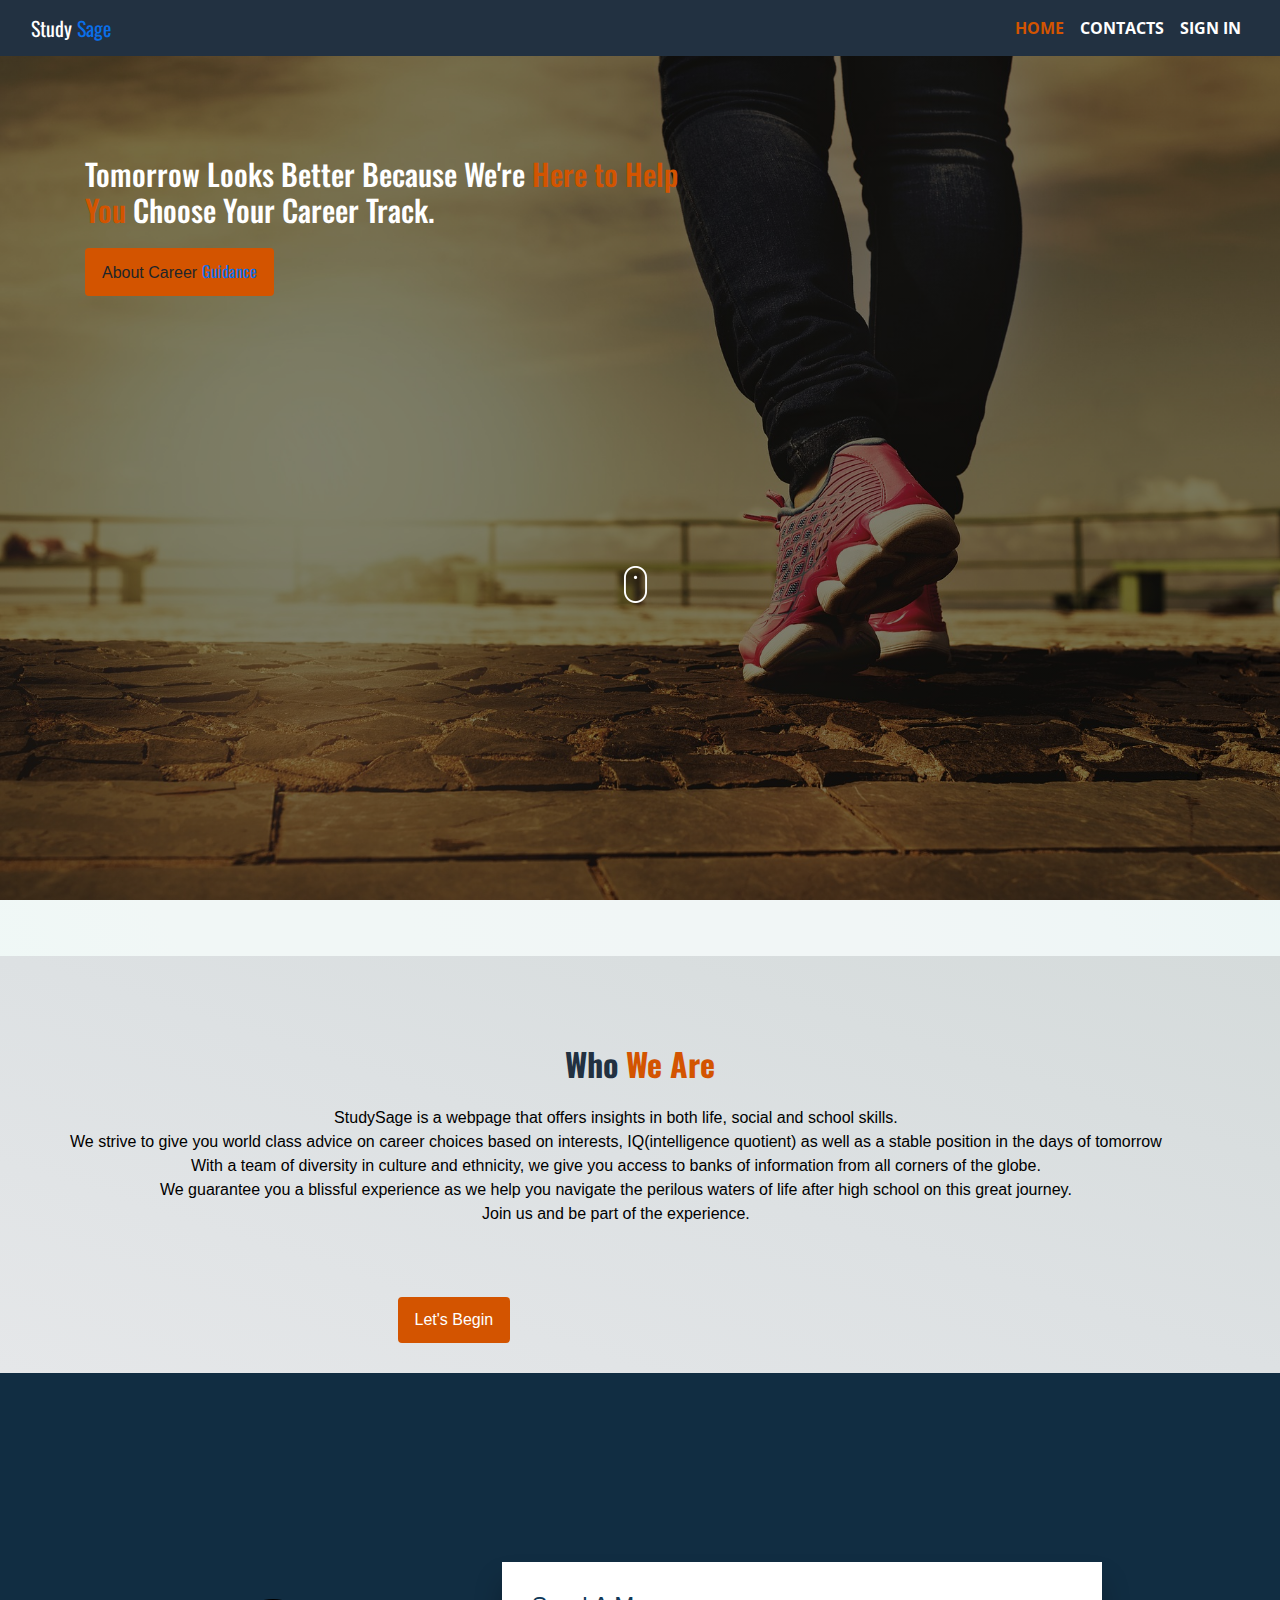
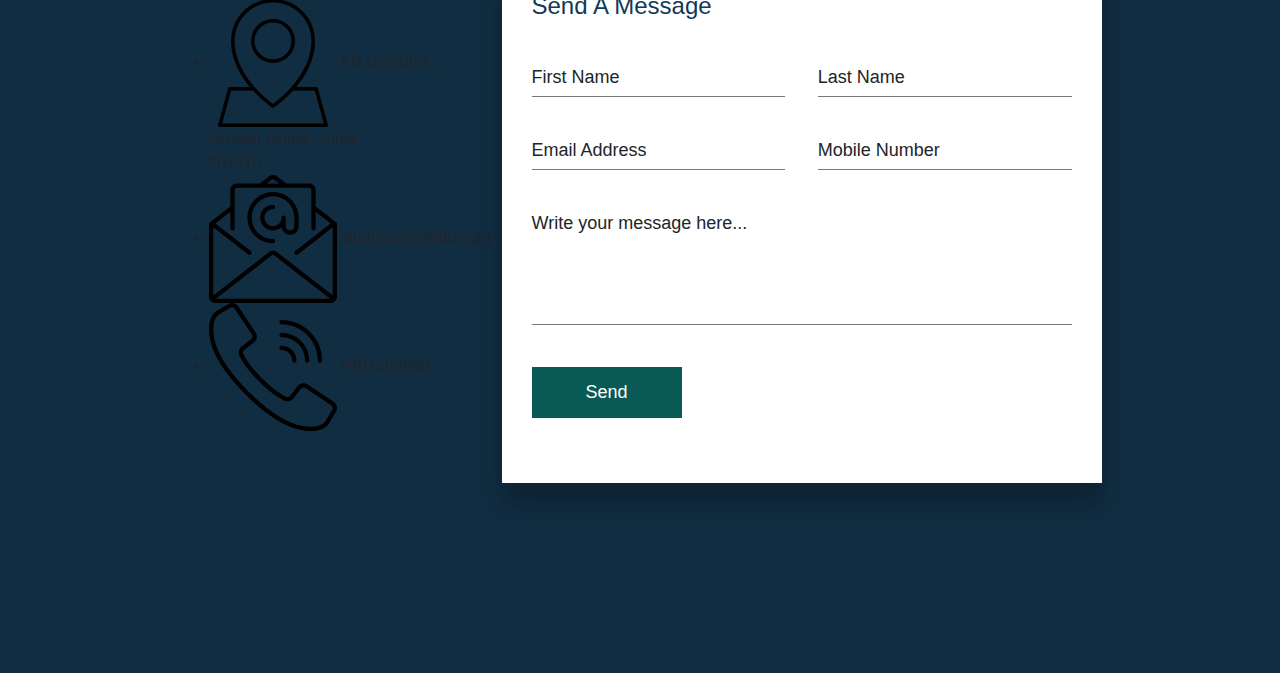
==== mini project/index.html @ 939dcc33 "Add files via upload" ====
<!DOCTYPE html>
<html lang="en">

<head>
  <meta charset="UTF-8">
  <meta http-equiv="X-UA-Compatible" content="IE=edge">
  <meta name="viewport" content="width=device-width, initial-scale=1.0">
  <!-- <meta name="viewport" content="width=device-width, initial-scale=1, shrink-to-fit=no"> -->
  <title>Career Guidance</title>
  <link rel="stylesheet" href="https://stackpath.bootstrapcdn.com/bootstrap/4.3.1/css/bootstrap.min.css"
    integrity="sha384-ggOyR0iXCbMQv3Xipma34MD+dH/1fQ784/j6cY/iJTQUOhcWr7x9JvoRxT2MZw1T" crossorigin="anonymous">
  <!--Custom CSS-->
  <link rel="stylesheet" href="CSS/styles.css" type="text/css">

  <!--Google Fonts-->
  <link rel="preconnect" href="https://fonts.googleapis.com">
  <link rel="preconnect" href="https://fonts.gstatic.com" crossorigin>
  <link href="https://fonts.googleapis.com/css2?family=Open+Sans&family=Oswald:wght@700&display=swap" rel="stylesheet">


</head>

<body>
  <nav class="navbar navbar-expand-lg navbar-light"> 
    <div class="container-fluid">
      <a class="navbar-brand" id="text" href="#">Study <span class="brand">Sage</span></a>
      <button class="navbar-toggler" type="button" data-bs-toggle="collapse" data-bs-target="#navbarSupportedContent"
        aria-controls="navbarSupportedContent" aria-expanded="false" aria-label="Toggle navigation">
        <span class="navbar-toggler-icon"></span>
      </button>
      <div class="collapse navbar-collapse justify-content-end" id="navbarSupportedContent">
        <ul class="navbar-nav me-auto mb-2 mb-lg-0">
          <li class="nav-item">
            <a class="nav-link active" id="active" aria-current="page" href="#">HOME</a>
          </li>
          <li class="nav-item">
            <a class="nav-link" id="links" href="#contact">CONTACTS</a>
          </li>
          <li class="nav-item">
            <a class="nav-link" id="links" href="login.html">SIGN IN</a>
          </li>
        </ul>
      </div>
    </div>
  </nav>
  <section class="hero">
    <div class="container">
      <div class="row">
        <div class="col-sm-12 col-md-7 col-lg-7">
          <div class="hero-header">
            <h2>Tomorrow Looks Better Because We're <span class="hero-head">Here to Help You </span>Choose Your Career
              Track.</h2>
          </div>
          <div class="more">
            <a href="#about">
              <button class="btn" id="btns">About Career <span class="brand">Guidance</span></button>
            </a>
          </div>
        </div>
      </div>
      <div class="row">
        <div class="col-sm-12 col-md-12 col-md-12">
          <div class="scrolls">
            <a href="#" class="scroll-down" address="true">
              <img src="Images/mouse_click.png" alt="">
            </a>
          </div>
        </div>
      </div>
    </div>
  </section>
  <section id="about">
    <div class="container" id="does">
      <div class="row">
        <div class="col-md-12">
          <h2 class="who">Who <span class="guide">We Are</span></h2>
        </div>
        <div class="row">
          <div class="col-md-12">
            <div class="say">
              <p class="wassup">StudySage is a webpage that offers insights in both life, social and school
                skills.<br>We strive to give you world class advice on career choices based on
                interests, IQ(intelligence quotient) as well as a stable position in the days of tomorrow <br> With a
                team of diversity in culture and ethnicity, we give you access to banks of information from all corners
                of the
                globe.<br>We guarantee you a blissful experience as we help you navigate the perilous waters of life
                after high school on this great journey.<br>Join us and be part of the experience.<br> </p>
            </div>
            <div class="login">
              <a href="login.html">
                <button type="button" class="btn btn-dark" id="btns">Let's Begin</button>
              </a>
            </div>
          </div>
        </div>
      </div>
    </div>
  </section>

  <section id="contact">
    <div class="container" id="contain">
      <!-- Contact Information (Normal View) -->
      <div class="d-none d-md-block">
        <ul class="contact-info">
          <li>
            <span><img src="Images/location.png" /></span>
            <span>KB Complex,<br />Greater Noida , India<br />201310</span>
          </li>
          <li>
            <span><img src="Images/mail.png" /></span>
            <span>studysage@edu.com</span>
          </li>
          <li>
            <span><img src="Images/call.png" /></span>
            <span>9407593568</span>
          </li>
        </ul>
      </div>
      <!-- End Contact Information (Normal View) -->
  
      <!-- Contact Information Dropdown Button (Small View) -->
      <div class="dropdown d-md-none">
        <button class="btn btn-secondary dropdown-toggle" type="button" id="contactDropdown" data-bs-toggle="dropdown" aria-expanded="false">
          Contact Info
        </button>
        <ul class="dropdown-menu" aria-labelledby="contactDropdown">
          <li>
            <span><img src="Images/location.png" /></span>
            <span>KB Complex,<br />Greater Noida , India<br />201310</span>
          </li>
          <li>
            <span><img src="Images/mail.png" /></span>
            <span>studysage@edu.com</span>
          </li>
          <li>
            <span><img src="Images/call.png" /></span>
            <span>9407593568</span>
          </li>
        </ul>
      </div>
      <!-- End Contact Information Dropdown Button (Small View) -->
  
      <!-- Contact Form -->
      <div class="contactform">
        <h2>Send A Message</h2>
        <div class="formbox">
          <div class="inputbox w50">
            <input type="text" required>
            <span>First Name</span>
          </div>
          <div class="inputbox w50">
            <input type="text" required>
            <span>Last Name</span>
          </div>
          <div class="inputbox w50">
            <input type="email" required>
            <span>Email Address</span>
          </div>
          <div class="inputbox w50">
            <input type="text" required>
            <span>Mobile Number</span>
          </div>
          <div class="inputbox w100">
            <textarea required></textarea>
            <span>Write your message here...</span>
          </div>
          <div class="inputbox w50">
            <input type="submit" value="Send">
          </div>
        </div>
      </div>
      <!-- End Contact Form -->
    </div>
  </section>
  <script src="https://cdn.jsdelivr.net/npm/bootstrap@5.0.2/dist/js/bootstrap.bundle.min.js"
    integrity="sha384-MrcW6ZMFYlzcLA8Nl+NtUVF0sA7MsXsP1UyJoMp4YLEuNSfAP+JcXn/tWtIaxVXM"
    crossorigin="anonymous"></script>

    
  <script src="JS/scripts.js"></script>
</body>

</html>
---- mini project/CSS/styles.css ----
#contact {
  background: url(pexels-photo-2383010.jpeg) no-repeat;
  background-size: cover;
  height: calc(100vh - 80px);
  display: flex;
  justify-content: center;
  align-items: center;
  min-height: 100vh;
  background: #112D42;
}

#contact::before {
  content: '';
  position: absolute;
  top: 0;
  left: 0;
  width: 50%;
  height: 100%;
}

#contain {
  position: relative;
  display: flex;
  justify-content: center;
  align-items: center;
  flex-wrap: wrap;
  /* Allow wrapping */
}

#contain #contactinfo {
  width: 100%;
  /* Adjusted for responsiveness */
  max-width: 350px;
  /* Added to limit maximum width */
  margin: 0 10px;
  /* Added margin for spacing between sections */
  padding: 20px;
  /* Adjusted for better spacing */
  background: #112D42;
  display: flex;
  flex-direction: column;
  justify-content: center;
  align-items: center;
  box-shadow: 0 20px 25px rgba(0, 0, 0, 0.15);
  text-align: center;
  /* Center text horizontally */
}

#contain #contactinfo h1 {
  color: #fff;
  font-size: 24px;
  position: relative;
  left: 30px;
  top: 20px;
  font-weight: 500;
}

#contain #contactinfo ul.info {
  position: relative;
  bottom: 60px;
  left: 30px;
  margin: 10px 0;
}

#contain #contactinfo ul.info li {
  position: relative;
  list-style: none;
  display: flex;
  margin: 20px 0;
  cursor: pointer;
  align-items: flex-start;
}

#contain #contactinfo ul.info li span:nth-child(1) {
  width: 30px;
  min-width: 20px;
}

#contain #contactinfo ul.info li span:nth-child(1) img {
  max-width: 100%;
  filter: invert(1);
}

#contain #contactinfo ul.info li span:nth-child(2) {
  color: #fff;
  margin-left: 10px;
  font-weight: 300;
}

#contain #contactinfo ul.social-media {
  position: relative;
  left: 20px;
  bottom: 40px;
  display: flex;
}

#contain #contactinfo ul.social-media li {
  list-style: none;
  margin-right: 15px;
}

#contain #contactinfo ul.social-media li a {
  text-decoration: none;
}

#contain #contactinfo ul.social-media li a img {
  filter: invert(1);
}


.dropdown-menu {
  margin-top: 10px;
  /* Add margin to separate from the button */
  padding: 20px;
  width: 100%;
  max-width: 350px;
  background: #112D42;
  box-shadow: 0 20px 25px rgba(0, 0, 0, 0.15);
}

.dropdown-menu h1 {
  color: #fff;
  font-size: 24px;
  font-weight: 500;
  margin-bottom: 20px;
}

.dropdown-menu ul {
  margin-bottom: 20px;
}

.dropdown-menu ul li {
  color: #fff;
  margin-bottom: 10px;
  display: flex;
  align-items: center;
}

.dropdown-menu ul li span:nth-child(1) {
  margin-right: 10px;
}

.dropdown-menu ul li span:nth-child(1) img {
  max-width: 100%;
  filter: invert(1);
}

.dropdown-menu ul li span:nth-child(2) {
  font-weight: 300;
}

#contain .contactform {
  width: 100%;
  /* Adjusted for responsiveness */
  max-width: 600px;
  /* Added to limit maximum width */
  margin: 0 10px;
  /* Added margin for spacing between sections */
  padding: 30px;
  /* Adjusted for better spacing */
  background: #fff;
  box-shadow: 0 20px 25px rgba(0, 0, 0, 0.25);
}

#contain .contactform h2 {
  color: #0F3959;
  font-size: 24px;
  font-weight: 500;
}

#contain .contactform .formbox {
  position: relative;
  display: flex;
  justify-content: space-between;
  flex-wrap: wrap;
  padding-top: 30px;
}

#contain .contactform .formbox .inputbox {
  position: relative;
  margin-bottom: 35px;
}

#contain .contactform .formbox .inputbox.w50 {
  width: 47%;
}

#contain .contactform .formbox .inputbox.w100 {
  width: 100%;
}

#contain .contactform .formbox .inputbox input,
#contain .contactform .formbox .inputbox textarea {
  width: 100%;
  resize: none;
  padding: 5px 0;
  font-size: 18px;
  font-weight: 300;
  color: #333;
  border: none;
  outline: none;
  border-bottom: 1px solid #777;
}

#contain .contactform .formbox .inputbox textarea {
  height: 120px;
}

#contain .contactform .formbox .inputbox span {
  position: absolute;
  left: 0;
  padding: 5px 0;
  pointer-events: none;
  font-size: 18px;
  font-weight: 300;
  transition: 0.3s;
}

#contain .contactform .formbox .inputbox input:focus~span,
#contain .contactform .formbox .inputbox input:valid~span,
#contain .contactform .formbox .inputbox textarea:focus~span,
#contain .contactform .formbox .inputbox textarea:valid~span {
  transform: translate(-20px);
  font-size: 12px;
  font-weight: 400;
  letter-spacing: 1px;
  color: #095A55;
  font-weight: 500;
}

#contain .contactform .formbox .inputbox input[type="submit"] {
  position: relative;
  cursor: pointer;
  background: #095A55;
  color: #fff;
  border: none;
  max-width: 150px;
  padding: 12px;
}

#contain .contactform .formbox .inputbox input[type="submit"]:hover {
  background: #0D948D;
}

body {
  box-sizing: border-box;
  background-image: linear-gradient(to right top, #eafaf1, #ebf9f3, #edf9f5, #eff8f6, #f1f7f6, #f1f7f6, #f1f6f6, #f1f6f6, #eff6f6, #ecf6f5, #eaf6f4, #e8f6f3);
}

.navbar {
  background-color: #223141;
}

#text {
  font-family: 'Oswald', sans-serif;
  text-decoration: none;
  color: white;
}

.brand {
  color: #0a6fe9;
  font-family: 'Oswald', sans-serif;
}

#active {
  color: #D35400;
}

.nav-link {
  font-family: 'Open Sans', sans-serif;
  font-weight: 700;
}

#links {
  color: white;
}

#links:hover {
  background-color: #D35400;
}

/*hero section*/
.hero {
  height: 100vh;
  width: 100%;
  background:
    linear-gradient(rgba(0, 0, 0, 0.5),
      rgba(0, 0, 0, 0.5)),
    url(../Images/hero/1.jpg);
  background-repeat: no-repeat;
  background-position: center;
  background-size: cover;
  background-attachment: fixed;
}

.hero-header {
  margin-top: 100px;
}

.hero-header h2 {
  color: white;
  font-size: 50px;
  font-family: 'Oswald', sans-serif;
}

.hero-head {
  color: #D35400;
}

.more {
  margin-top: 20px;
}

#btns {
  background-color: #D35400;
  border: 5px solid #D35400;
}

#btns:hover {
  color: white;
  background-color: black;
  border: 5px solid black;
}

.scroll-down {
  position: absolute;
  top: 30vh;
  left: 50%;
  margin-left: -16px;
  -webkit-animation: bounce 2s infinite 2s;
  animation: bounce 2s infinite 2s;
  -webkit-transition: all .2s ease-in;
  transition: all .2s ease-in;
}

@keyframes bounce {

  0%,
  100%,
  20%,
  50%,
  80% {
    -webkit-transform: translateY(0);
    -ms-transform: translateY(0);
    transform: translateY(0);
  }

  40% {
    -webkit-transform: translateY(-10px);
    -ms-transform: translateY(-10px);
    transform: translateY(-10px);
  }

  60% {
    -webkit-transform: translateY(-5px);
    -z-index: 1;
    ms-transform: translateY(-5px);
    transform: translateY(-5px);

  }
}

#about {
  background-image: linear-gradient(to right top, #E5E7E9, #E1E4E6, #DDE1E3, #D9DEDF, #D5DBDB);
  padding-bottom: 30px;
}

.who {
  text-align: center;
  padding-top: 8%;
  color: #223141;
  font-weight: 900;
  font-family: "Oswald", sans-serif;
}

.say {
  margin-top: 15px;
}

.wassup {
  padding-bottom: 5%;
  color: black;
  text-align: center;
}

.login {
  margin-left: 45%;
}

.guide {
  color: #D35400;
  font-weight: 900;
  font-family: "Oswald", sans-serif;
}

@media screen and (max-width: 480px) {
  .scroll-down {
    top: 5vh;
  }

  .hero-header h2 {
    font-size: 24px;
  }

  .login {
    margin-left: 20%;
  }
}

.hero-header h2 {
  font-size: 30px;
}

.login {
  margin-left: 30%;
}


@media screen and (max-width: 768px) {
  #contain #contactinfo {
    margin-bottom: 20px;
    /* Added margin for spacing on smaller screens */
    max-width: 100%;
    /* Adjusted to full width on smaller screens */
  }

  #contain .contactform {
    margin-bottom: 20px;
    /* Added margin for spacing on smaller screens */
  }
}

/* Adjustments for even smaller screens */
@media screen and (max-width: 480px) {
  #contain {
    flex-direction: column;
    /* Stack sections vertically on smaller screens */
    align-items: stretch;
    /* Stretch sections vertically to fill the viewport */
  }
}
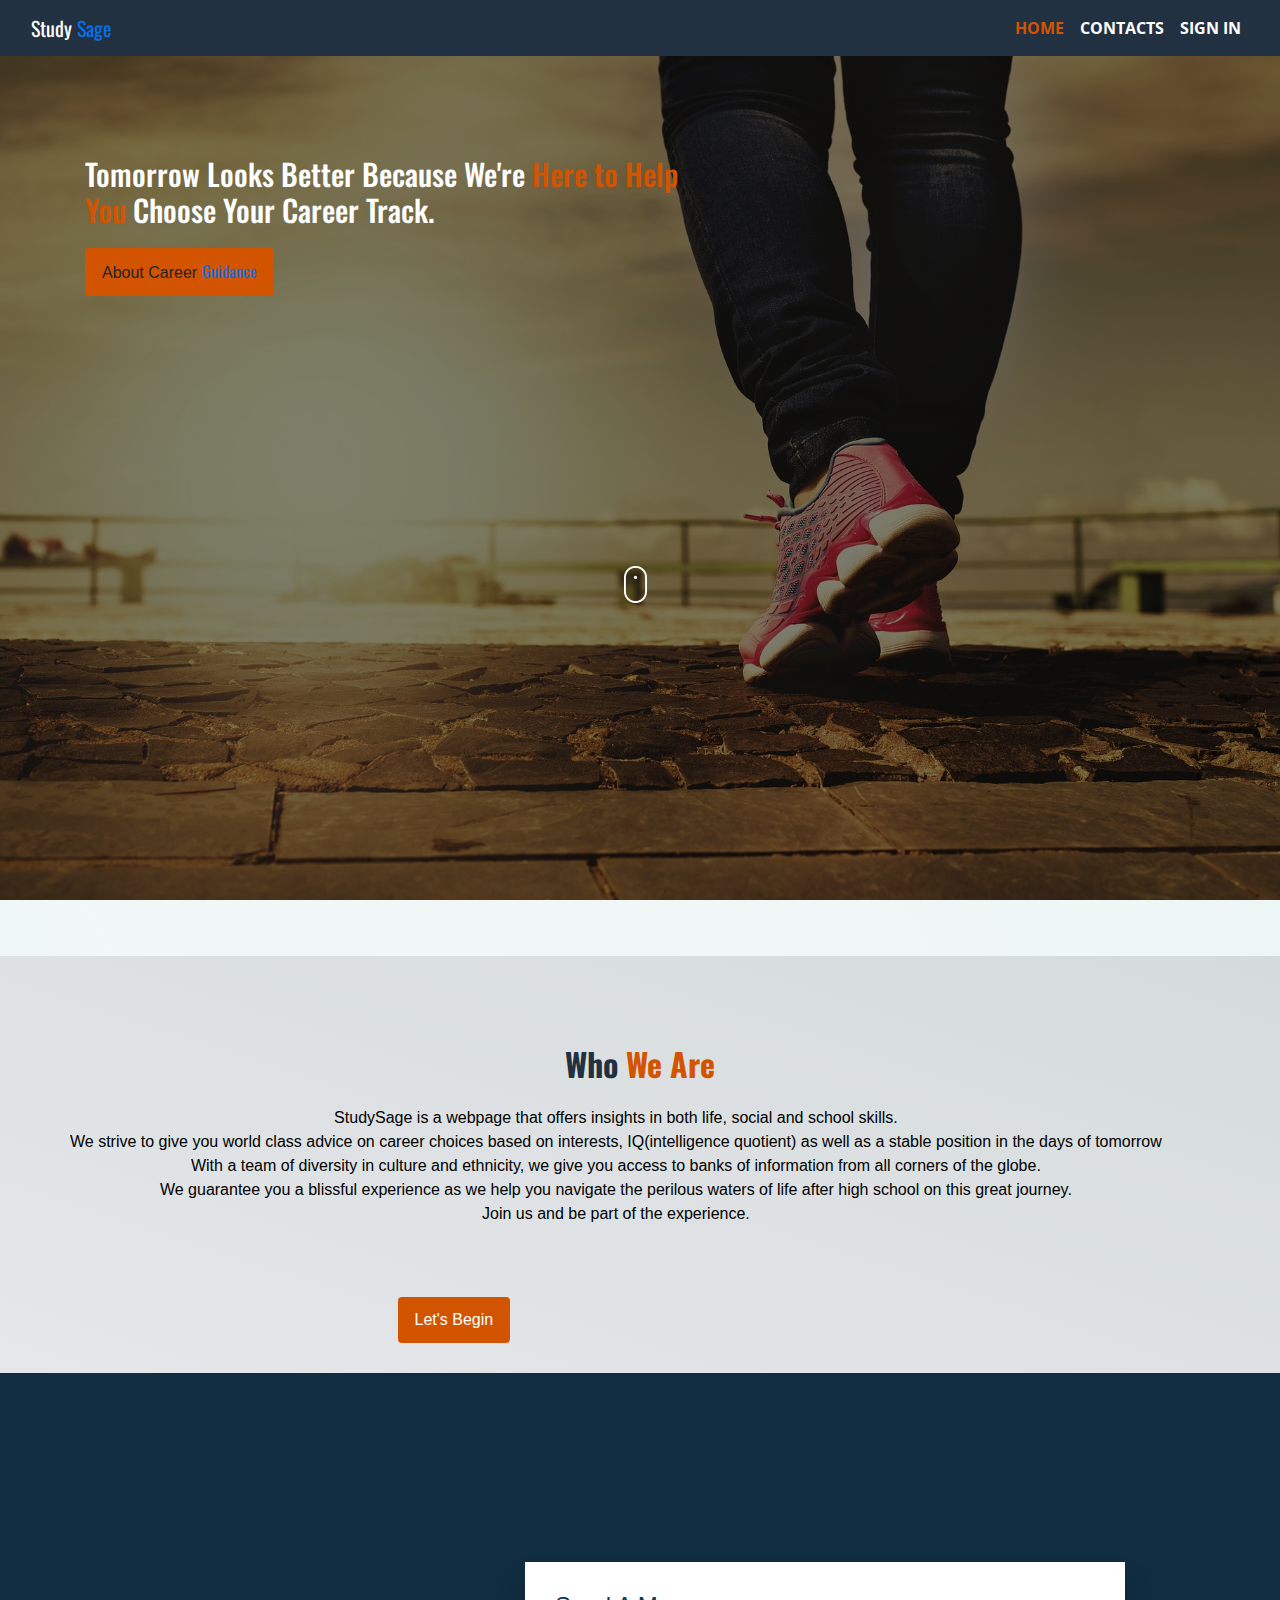
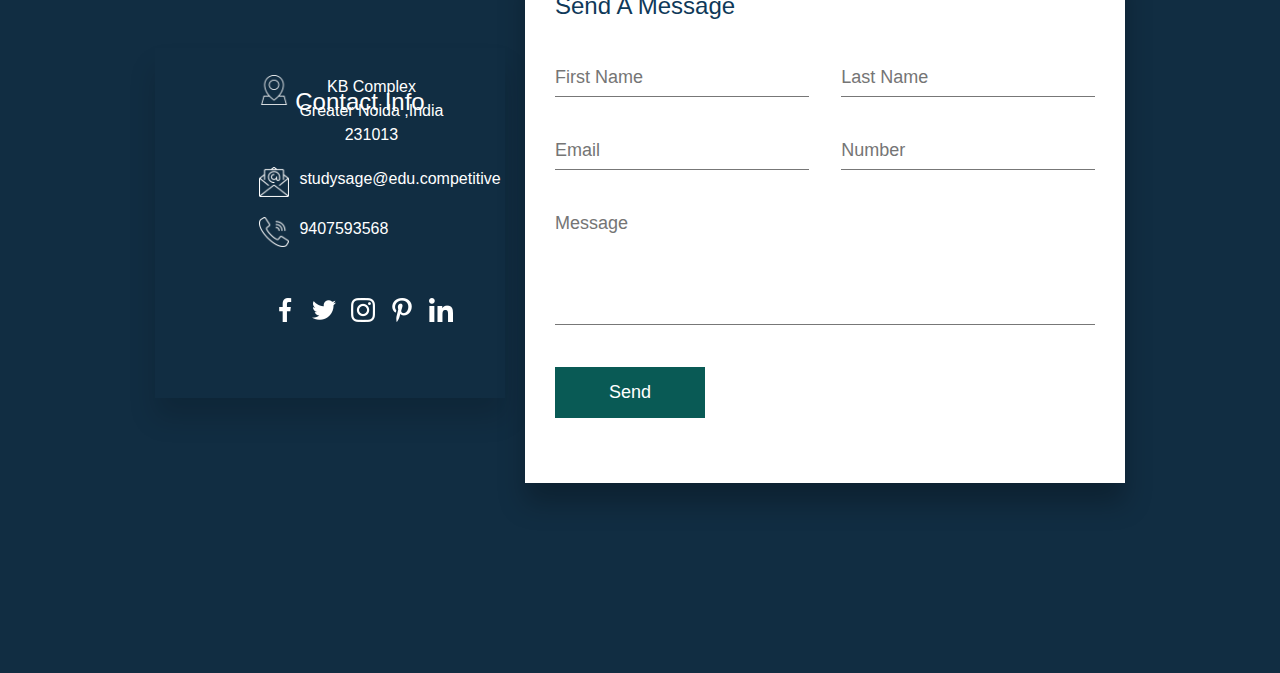
==== commit 7aa19571: "Update index.html" ====
--- a/mini project/index.html
+++ b/mini project/index.html
@@ -99,77 +99,67 @@
 
   <section id="contact">
     <div class="container" id="contain">
-      <!-- Contact Information (Normal View) -->
-      <div class="d-none d-md-block">
-        <ul class="contact-info">
+      <div id="contactinfo">
+        <h1>Contact Info</h1>
+        <ul class="info">
           <li>
             <span><img src="Images/location.png" /></span>
-            <span>KB Complex,<br />Greater Noida , India<br />201310</span>
+            <span
+              >KB Complex<br />
+              Greater Noida ,India<br />
+              231013</span
+            >
           </li>
           <li>
             <span><img src="Images/mail.png" /></span>
-            <span>studysage@edu.com</span>
+            <span>studysage@edu.competitive</span>
           </li>
           <li>
             <span><img src="Images/call.png" /></span>
             <span>9407593568</span>
           </li>
         </ul>
-      </div>
-      <!-- End Contact Information (Normal View) -->
-  
-      <!-- Contact Information Dropdown Button (Small View) -->
-      <div class="dropdown d-md-none">
-        <button class="btn btn-secondary dropdown-toggle" type="button" id="contactDropdown" data-bs-toggle="dropdown" aria-expanded="false">
-          Contact Info
-        </button>
-        <ul class="dropdown-menu" aria-labelledby="contactDropdown">
+        <ul class="social-media">
           <li>
-            <span><img src="Images/location.png" /></span>
-            <span>KB Complex,<br />Greater Noida , India<br />201310</span>
+            <a href="#"><img src="Images/1.png" /></a>
           </li>
           <li>
-            <span><img src="Images/mail.png" /></span>
-            <span>studysage@edu.com</span>
+            <a href="#"><img src="Images/2.png" /></a>
           </li>
           <li>
-            <span><img src="Images/call.png" /></span>
-            <span>9407593568</span>
+            <a href="#"><img src="Images/3.png" /></a>
+          </li>
+          <li>
+            <a href="#"><img src="Images/4.png" /></a>
+          </li>
+          <li>
+            <a href="#"><img src="Images/5.png" /></a>
           </li>
         </ul>
       </div>
-      <!-- End Contact Information Dropdown Button (Small View) -->
-  
-      <!-- Contact Form -->
       <div class="contactform">
         <h2>Send A Message</h2>
         <div class="formbox">
           <div class="inputbox w50">
-            <input type="text" required>
-            <span>First Name</span>
+            <input type="text" placeholder="First Name" required/>
           </div>
           <div class="inputbox w50">
-            <input type="text" required>
-            <span>Last Name</span>
+            <input type="text" placeholder="Last Name" required />
           </div>
           <div class="inputbox w50">
-            <input type="email" required>
-            <span>Email Address</span>
+            <input type="email" placeholder="Email" required />
           </div>
           <div class="inputbox w50">
-            <input type="text" required>
-            <span>Mobile Number</span>
+            <input type="text" placeholder="Number" required />
           </div>
           <div class="inputbox w100">
-            <textarea required></textarea>
-            <span>Write your message here...</span>
+            <textarea placeholder="Message" required></textarea>
           </div>
           <div class="inputbox w50">
-            <input type="submit" value="Send">
+            <input type="submit" value="Send" id="btn6"/>
           </div>
         </div>
       </div>
-      <!-- End Contact Form -->
     </div>
   </section>
   <script src="https://cdn.jsdelivr.net/npm/bootstrap@5.0.2/dist/js/bootstrap.bundle.min.js"
@@ -180,4 +170,4 @@
   <script src="JS/scripts.js"></script>
 </body>
 
-</html>+</html>
